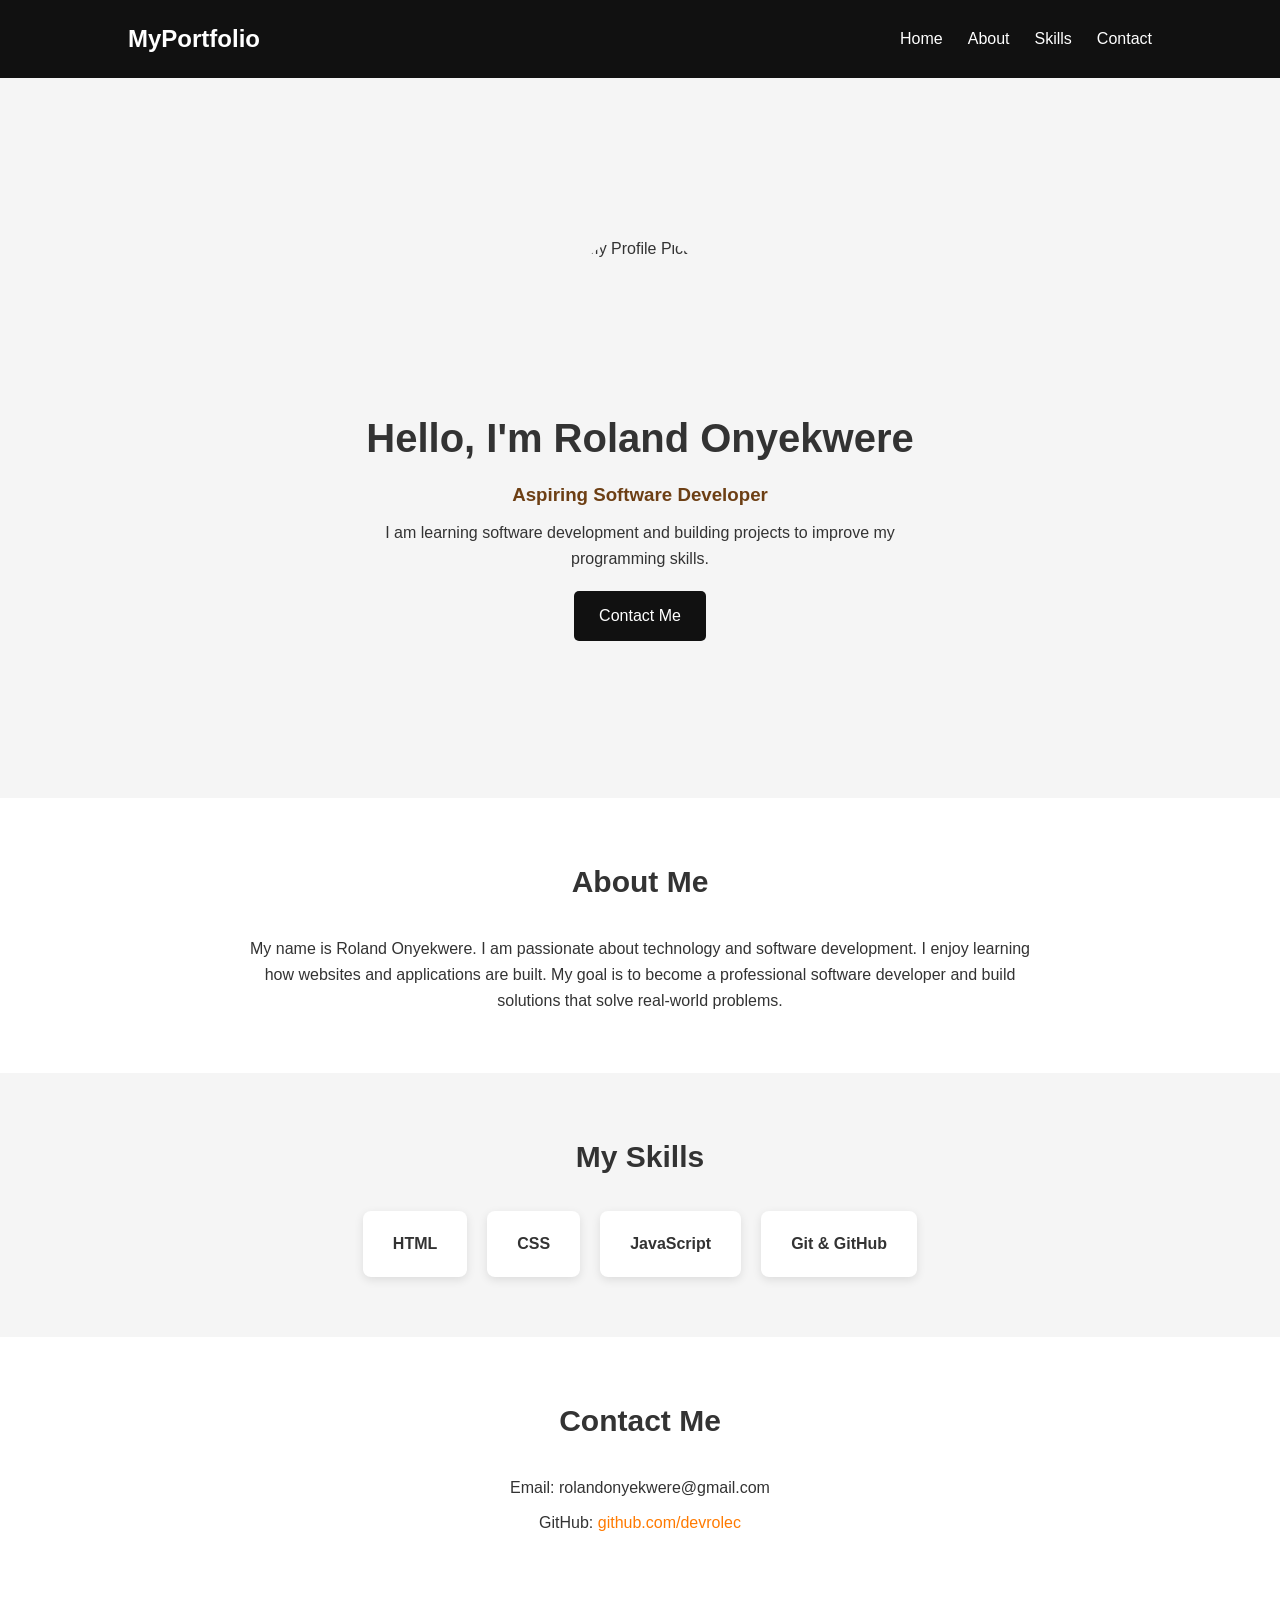
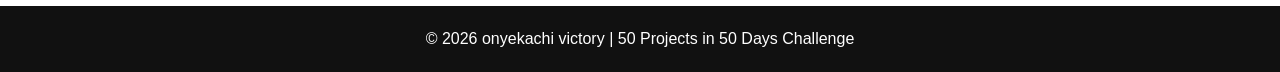
==== day01/index.html @ d5739780 "day1  my portfolio" ====
<!DOCTYPE html>
<html lang="en">
<head>
    <meta charset="UTF-8">
    <meta name="viewport" content="width=device-width, initial-scale=1.0">
    <title>My Portfolio</title>

    <link rel="stylesheet" href="style.css">
</head>

<body>

    <!-- Navigation -->
    <nav>
        <h2 class="logo">MyPortfolio</h2>

        <ul>
            <li><a href="#home">Home</a></li>
            <li><a href="#about">About</a></li>
            <li><a href="#skills">Skills</a></li>
            <li><a href="#contact">Contact</a></li>
        </ul>
    </nav>


    <!-- Hero Section -->
    <section id="home" class="hero">

        <img src="profile.jpg" alt="My Profile Picture">

        <h1>Hello, I'm Roland Onyekwere</h1>

        <h3>Aspiring Software Developer</h3>

        <p>
            I am learning software development and building
            projects to improve my programming skills.
        </p>

        <a href="#contact" class="btn">Contact Me</a>

    </section>


    <!-- About Section -->
    <section id="about">

        <h2>About Me</h2>

        <p>
            My name is Roland Onyekwere. I am passionate about technology
            and software development. I enjoy learning how websites
            and applications are built.

            My goal is to become a professional software developer
            and build solutions that solve real-world problems.
        </p>

    </section>


    <!-- Skills Section -->
    <section id="skills">

        <h2>My Skills</h2>

        <div class="skills-container">

            <div class="skill">
                HTML
            </div>

            <div class="skill">
                CSS
            </div>

            <div class="skill">
                JavaScript
            </div>

            <div class="skill">
                Git & GitHub
            </div>

        </div>

    </section>


    <!-- Contact Section -->
    <section id="contact">

        <h2>Contact Me</h2>

        <p>Email: rolandonyekwere@gmail.com</p>

        <p>
            GitHub:
            <a href="https://github.com/devrolec" target="_blank">
                github.com/devrolec
            </a>
        </p>

    </section>


    <!-- Footer -->
    <footer>

        <p>
            &copy; 2026 onyekachi victory | 50 Projects in 50 Days Challenge
        </p>

      

    </footer>

</body>
</html>
---- day01/style.css ----
/* Reset */

* {
    margin: 0;
    padding: 0;
    box-sizing: border-box;
}


/* Body */

body {
    font-family: Arial, sans-serif;
    background-color: #f5f5f5;
    color: #333;
    line-height: 1.6;
}


/* Navigation */

nav {
    background-color: #111;
    color: white;

    display: flex;
    justify-content: space-between;
    align-items: center;

    padding: 20px 10%;
}


.logo {
    font-size: 24px;
}


nav ul {
    display: flex;
    list-style: none;
}


nav ul li {
    margin-left: 25px;
}


nav ul li a {
    color: white;
    text-decoration: none;
}


nav ul li a:hover {
    color: #ff7a00;
}


/* Hero */

.hero {
    min-height: 80vh;

    display: flex;
    flex-direction: column;
    justify-content: center;
    align-items: center;

    text-align: center;

    padding: 50px 20px;
}


.hero img {
    width: 150px;
    height: 150px;

    border-radius: 50%;

    object-fit: cover;

    margin-bottom: 20px;
}


.hero h1 {
    font-size: 40px;
}


.hero h3 {
    color: #6d3f14;

    margin: 10px 0;
}


.hero p {
    max-width: 600px;

    margin-bottom: 20px;
}


/* Button */

.btn {
    background-color: #111;
    color: white;

    text-decoration: none;

    padding: 12px 25px;

    border-radius: 5px;
}


.btn:hover {
    background-color: #ff7a00;
}


/* Sections */

section {
    padding: 60px 10%;
}


section h2 {
    text-align: center;

    margin-bottom: 30px;

    font-size: 30px;
}


/* About */

#about {
    background-color: white;
}


#about p {
    max-width: 800px;

    margin: auto;

    text-align: center;
}


/* Skills */

.skills-container {
    display: flex;

    justify-content: center;

    gap: 20px;

    flex-wrap: wrap;
}


.skill {
    background-color: white;

    padding: 20px 30px;

    border-radius: 8px;

    box-shadow: 0 3px 10px rgba(0, 0, 0, 0.1);

    font-weight: bold;
}


/* Contact */

#contact {
    background-color: white;

    text-align: center;
}


#contact p {
    margin: 10px 0;
}


#contact a {
    color: #ff7a00;

    text-decoration: none;
}


/* Footer */

footer {
    background-color: #111;

    color: white;

    text-align: center;

    padding: 20px;
}


/* Mobile */

@media (max-width: 700px) {

    nav {
        flex-direction: column;
    }


    nav ul {
        margin-top: 15px;
    }


    nav ul li {
        margin: 0 10px;
    }


    .hero h1 {
        font-size: 30px;
    }

}
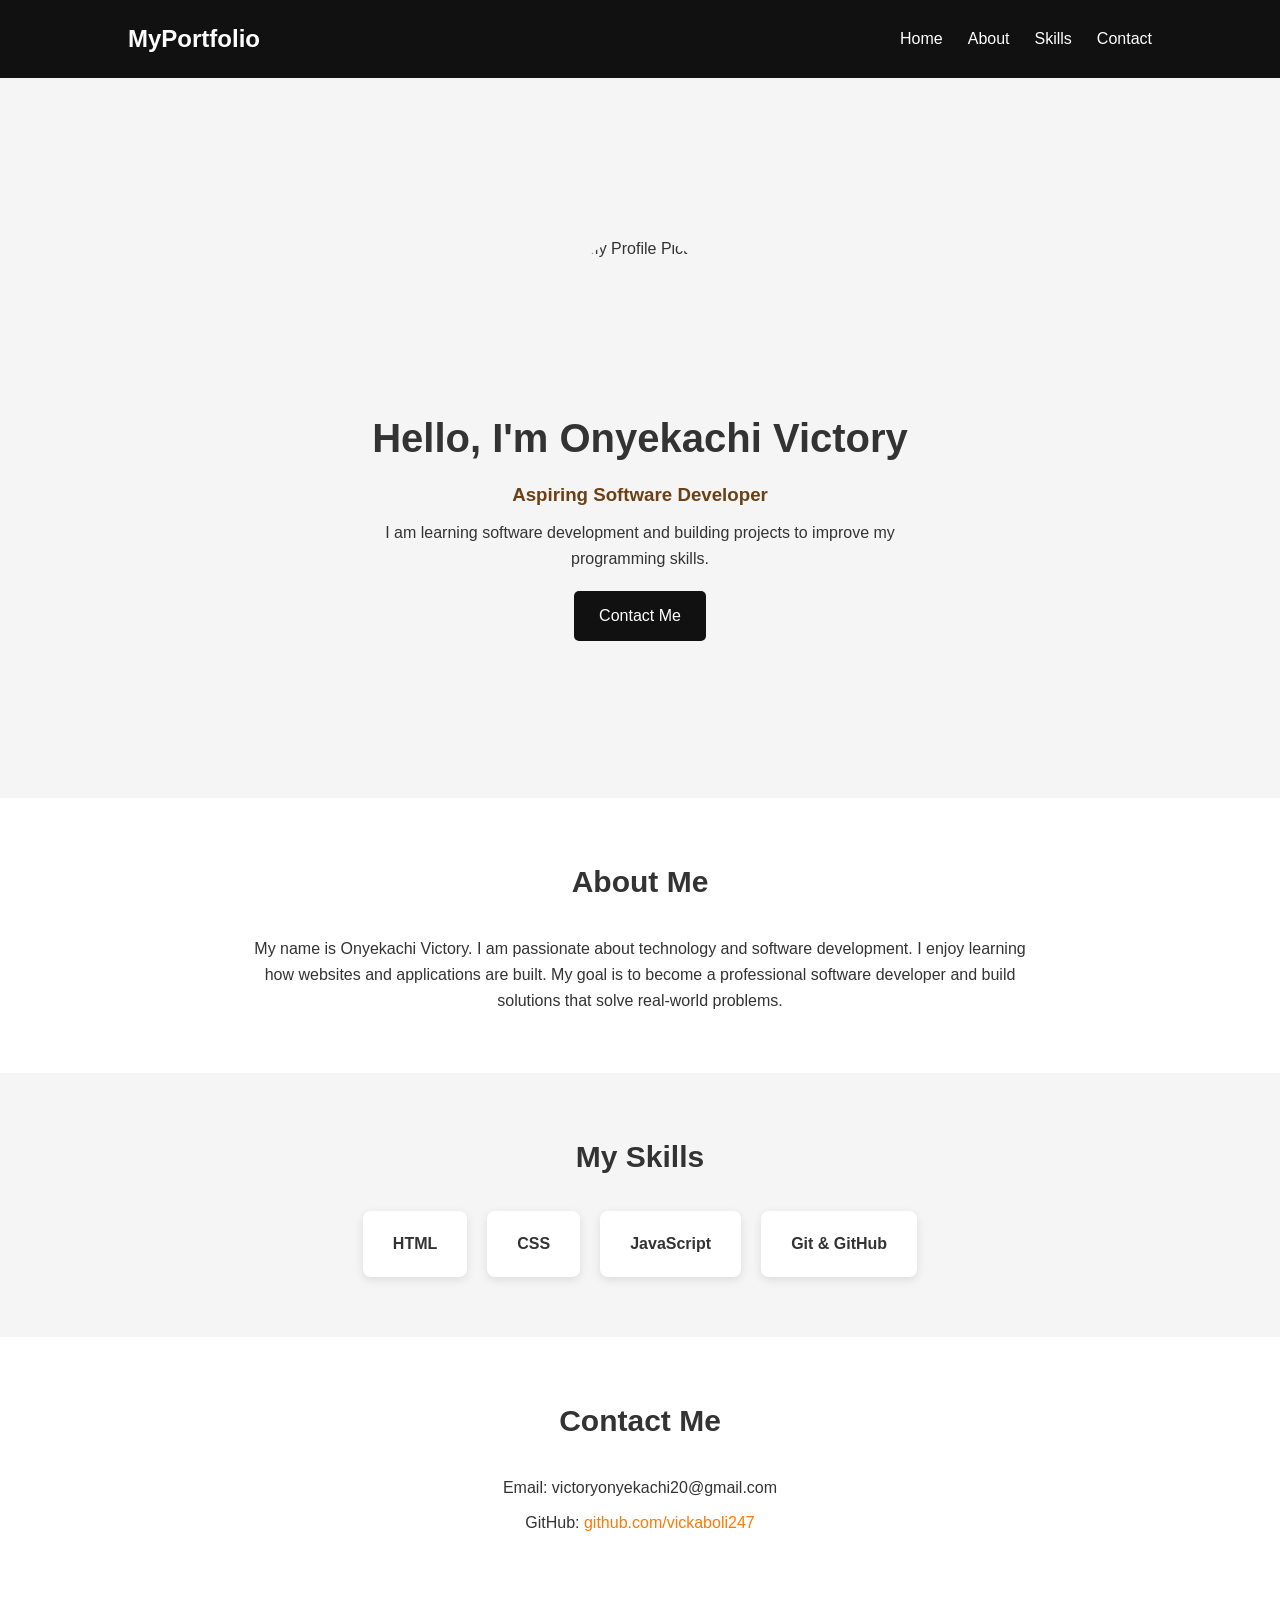
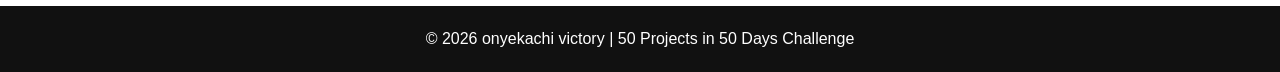
==== commit f848cedc: "My Portfolio" ====
--- a/day01/index.html
+++ b/day01/index.html
@@ -28,7 +28,7 @@
 
         <img src="profile.jpg" alt="My Profile Picture">
 
-        <h1>Hello, I'm Roland Onyekwere</h1>
+        <h1>Hello, I'm Onyekachi Victory </h1>
 
         <h3>Aspiring Software Developer</h3>
 
@@ -48,7 +48,7 @@
         <h2>About Me</h2>
 
         <p>
-            My name is Roland Onyekwere. I am passionate about technology
+            My name is Onyekachi Victory. I am passionate about technology
             and software development. I enjoy learning how websites
             and applications are built.
 
@@ -92,12 +92,12 @@
 
         <h2>Contact Me</h2>
 
-        <p>Email: rolandonyekwere@gmail.com</p>
+        <p>Email: victoryonyekachi20@gmail.com</p>
 
         <p>
             GitHub:
-            <a href="https://github.com/devrolec" target="_blank">
-                github.com/devrolec
+            <a href="https://github.com/vickaboli247" target="_blank">
+                github.com/vickaboli247
             </a>
         </p>
 
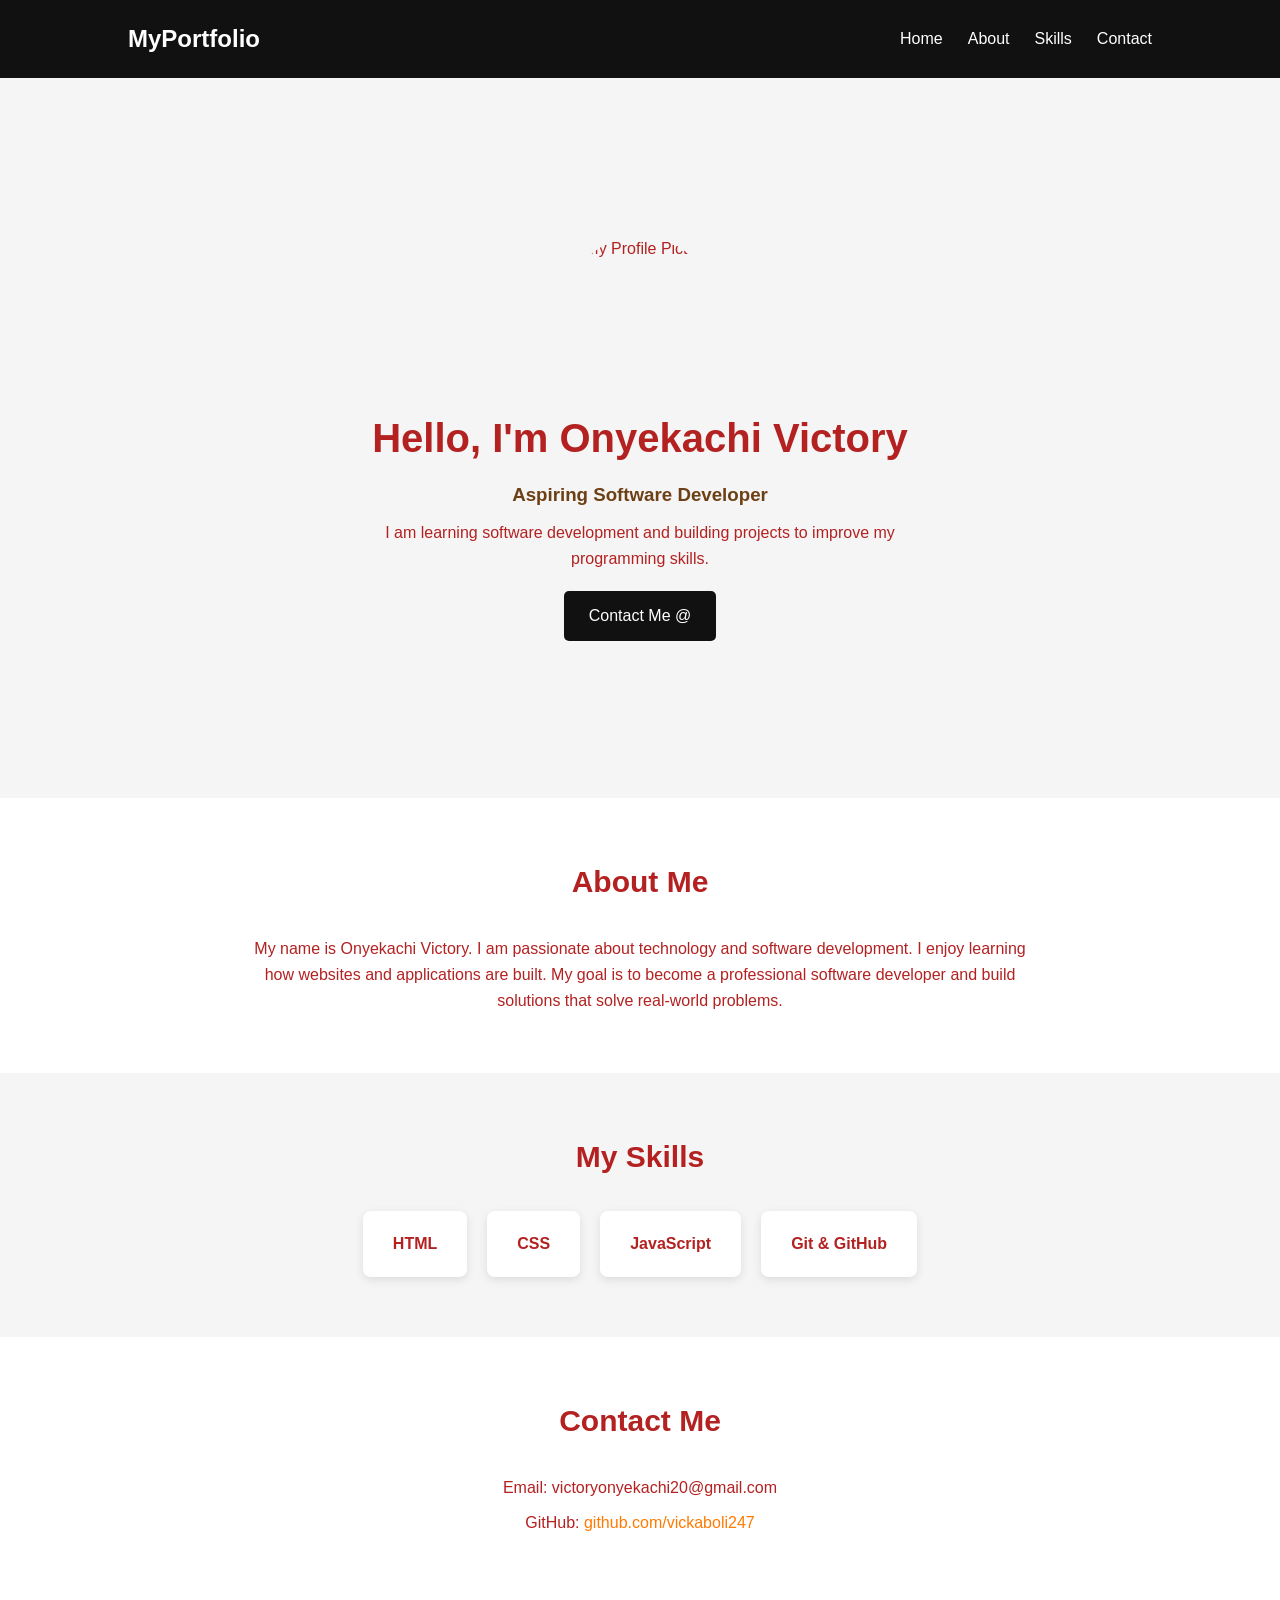
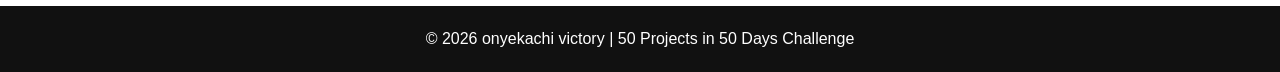
==== commit dec8b2da: "My Portfolio" ====
--- a/day01/index.html
+++ b/day01/index.html
@@ -37,7 +37,7 @@
             projects to improve my programming skills.
         </p>
 
-        <a href="#contact" class="btn">Contact Me</a>
+        <a href="#contact" class="btn">Contact Me @</a>
 
     </section>
 
--- a/day01/style.css
+++ b/day01/style.css
@@ -12,7 +12,7 @@
 body {
     font-family: Arial, sans-serif;
     background-color: #f5f5f5;
-    color: #333;
+    color: #b42121;
     line-height: 1.6;
 }
 
